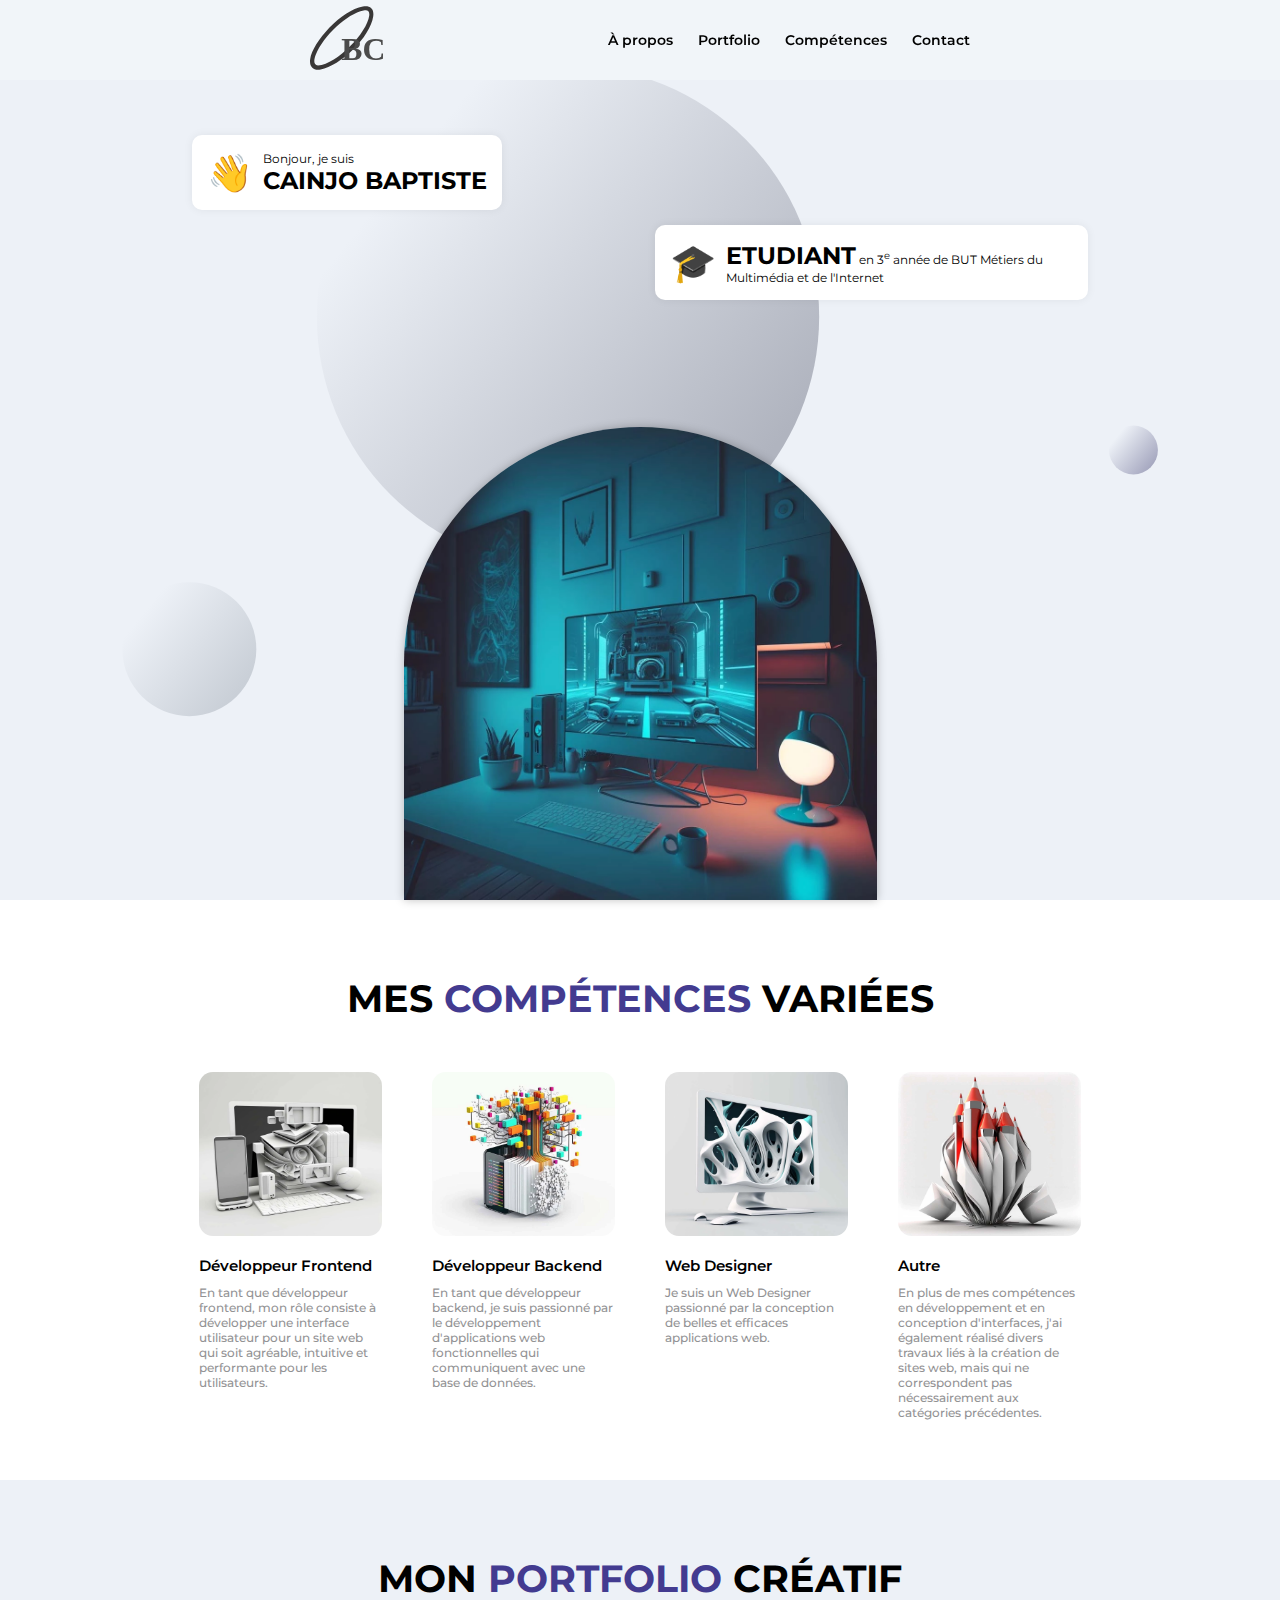
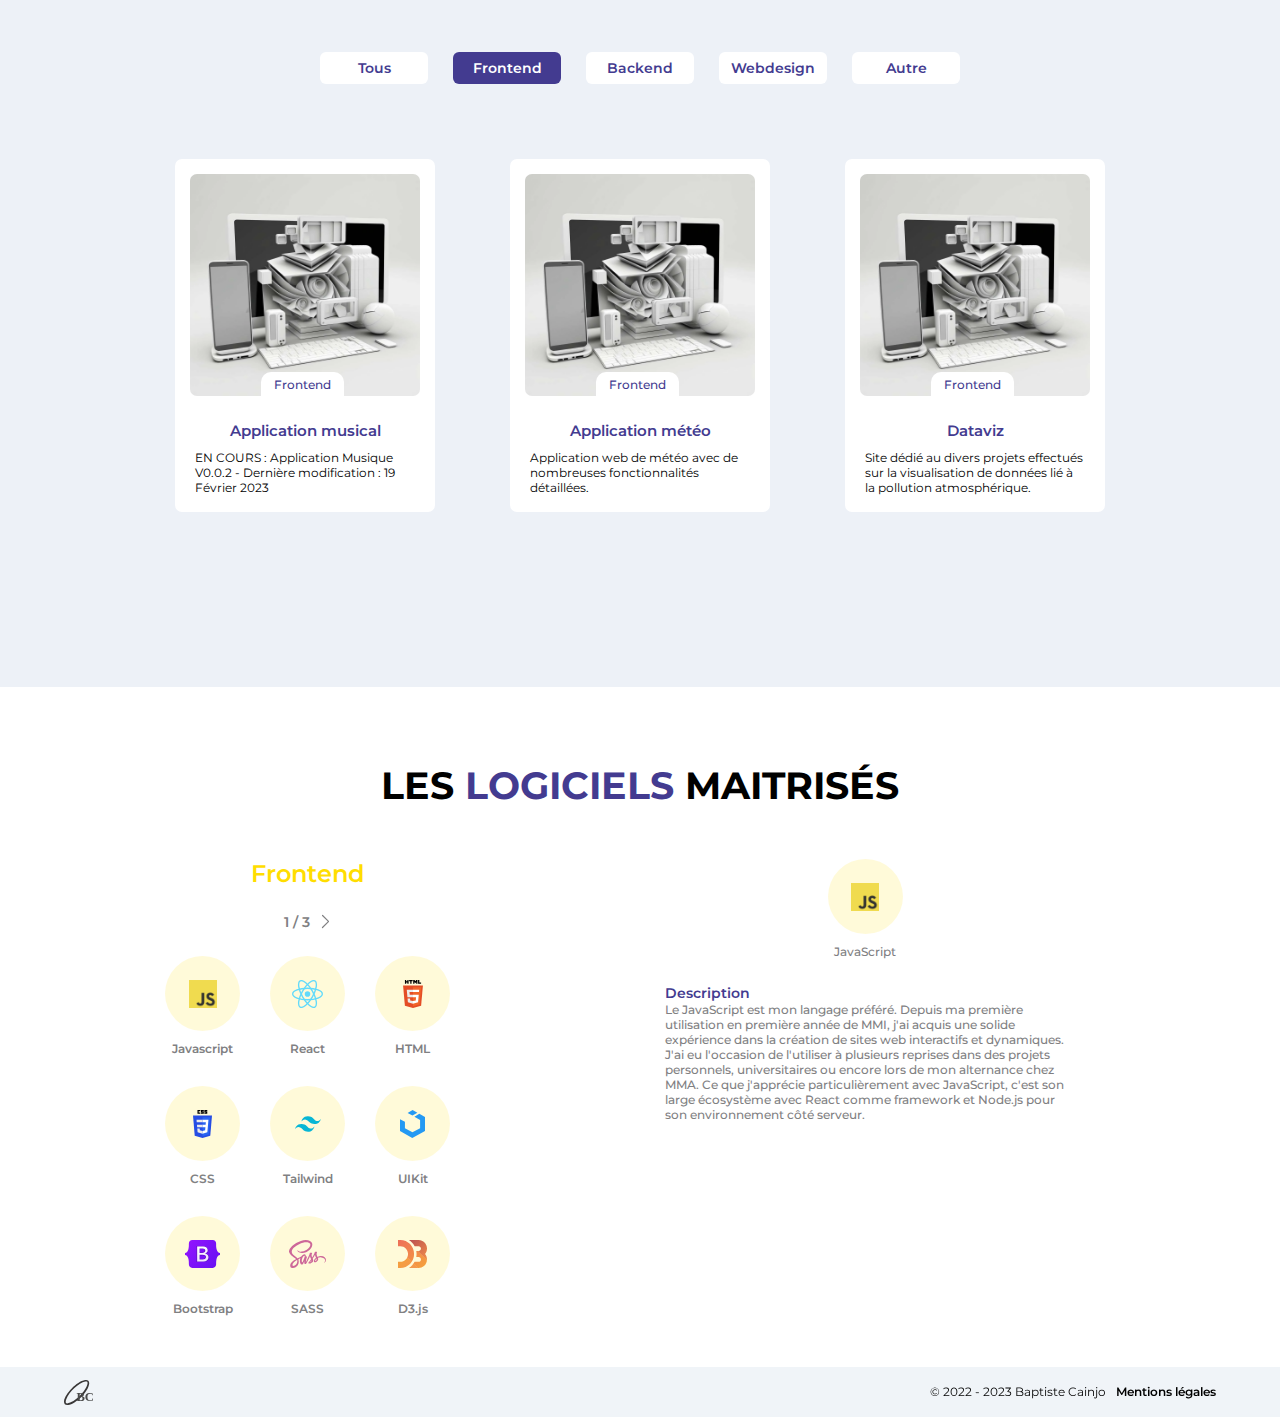
==== index.html @ 9e77d266 "init project" ====
<!DOCTYPE html>
<html lang="fr">
  <head>
    <meta charset="utf-8" />
    <meta
      name="description"
      content="Site web personnel de Baptiste CAINJO, étudiant en 2e année de BUT MMI. Ce portfolio contient mes projets, mon parcours ou encore un formulaire de contact."
    />
    <meta
      name="viewport"
      content="width=device-width, initial-scale=1.0, shrink-to-fit=no"
    />
    <title>Baptiste Cainjo • Développeur web</title>
    <link rel="stylesheet" href="css/style.css" type="text/css" />
    <script src="script/main.js"></script>
    <link
      rel="shortcut icon"
      href="./images/logo-noir.svg"
      type="image/x-icon"
    />
    <link
      href="https://fonts.googleapis.com/css2?family=Montserrat:wght@100;200;300;400;500;600;700;800;900&display=swap"
      rel="stylesheet"
    />
  </head>

  <body>
    <header>
      <nav>
        <a href="#">
          <img class="logo" src="./images/logo-noir.svg" alt="Logo personnel" />
        </a>
        <img class="menu" src="./images/menu.svg" alt="Icône menu" />
        <div class="block">
          <div class="text-menu text">
            <p><a href="#part2">À propos</a></p>
            <p><a href="#part3">Portfolio</a></p>
            <p><a href="#part4">Compétences</a></p>
            <p><a href="#part5">Contact</a></p>
          </div>
        </div>
        <div class="text-menu">
          <p><a href="#part2">À propos</a></p>
          <p><a href="#part3">Portfolio</a></p>
          <p><a href="#part4">Compétences</a></p>
          <p><a href="#part5">Contact</a></p>
        </div>
      </nav>
    </header>

    <main>
      <section id="part1">
        <div class="case">
          <p class="emoji">👋</p>
          <div class="texte">
            <p>Bonjour, je suis</p>
            <h1>Cainjo Baptiste</h1>
          </div>
        </div>
        <div class="case pro">
          <p class="emoji">🎓</p>
          <p>
            <span class="grand">Etudiant</span> en 3<sup>e</sup> année de BUT
            Métiers du Multimédia et de l'Internet
          </p>
        </div>
        <div class="case pro">
          <p class="emoji">💼</p>
          <p>
            <span class="grand">Concepteur Web</span> en alternance chez MMA
            depuis septembre 2022
          </p>
        </div>
        <img src="images/background.webp" alt="Image d'illustration" />
      </section>

      <section id="part2">
        <h2>Mes <span>compétences</span> variées</h2>

        <div class="services">
          <div class="container">
            <img src="images/frontend.webp" alt="" />
            <div class="contenu">
              <h3>Développeur Frontend</h3>
              <p>
                En tant que développeur frontend, mon rôle consiste à développer
                une interface utilisateur pour un site web qui soit agréable,
                intuitive et performante pour les utilisateurs.
              </p>
            </div>
          </div>
          <div class="container">
            <img src="images/backend.webp" alt="" />
            <div class="contenu">
              <h3>Développeur Backend</h3>
              <p>
                En tant que développeur backend, je suis passionné par le
                développement d'applications web fonctionnelles qui communiquent
                avec une base de données.
              </p>
            </div>
          </div>

          <div class="container">
            <img src="images/webdesign.webp" alt="" />
            <div class="contenu">
              <h3>Web Designer</h3>
              <p>
                Je suis un Web Designer passionné par la conception de belles et
                efficaces applications web.
              </p>
            </div>
          </div>
          <div class="container">
            <img src="images/autre.webp" alt="" />
            <div class="contenu">
              <h3>Autre</h3>
              <p>
                En plus de mes compétences en développement et en conception
                d'interfaces, j'ai également réalisé divers travaux liés à la
                création de sites web, mais qui ne correspondent pas
                nécessairement aux catégories précédentes.
              </p>

              <p></p>
            </div>
          </div>
        </div>
      </section>

      <section id="part3">
        <h2>Mon <span>portfolio</span> créatif</h2>

        <div class="projets">
          <div class="lesbtn">
            <p class="categorie">Tous</p>
            <p class="categorie select">Frontend</p>
            <p class="categorie">Backend</p>
            <p class="categorie">Webdesign</p>
            <p class="categorie">Autre</p>
          </div>

          <div class="lesCartes">
            <div class="carte frontend webdesign">
              <div class="img-carte">
                <div class="liens">
                  <div class="imgTxt">
                    <img src="images/javascript.webp" alt="" />
                    <p>Javascript</p>
                  </div>
                  <div class="imgTxt">
                    <img src="images/html.svg" alt="" />
                    <p>HTML</p>
                  </div>
                  <div class="imgTxt">
                    <img src="images/css.svg" alt="" />
                    <p>CSS</p>
                  </div>
                  <div class="imgTxt">
                    <img src="images/figma.svg" alt="" />
                    <p>Figma</p>
                  </div>
                  <a
                    target="_blank"
                    href="https://sharemusic.baptistecainjo.fr"
                  >
                    <img src="images/eye_blanc.svg" alt="icon voir le projet" />
                  </a>
                </div>
                <img class="pochette" src="images/frontend.webp" alt="" />
                <div class="titre-carte">
                  <p>Frontend</p>
                </div>
              </div>
              <div class="txt-carte">
                <h3>Application musical</h3>
                <p>
                  EN COURS : Application Musique V0.0.2 - Dernière modification
                  : 19 Février 2023
                </p>
                <!-- <p>Une web application permettant de chercher précisément des albums/artistes.</p> -->
              </div>
            </div>

            <div class="carte backend webdesign">
              <div class="img-carte">
                <div class="liens">
                  <div class="imgTxt">
                    <img src="images/nodejs.svg" alt="" />
                    <p>Node.js</p>
                  </div>
                  <div class="imgTxt">
                    <img src="images/mysql.svg" alt="" />
                    <p>MySql</p>
                  </div>
                  <div class="imgTxt">
                    <img src="images/javascript.webp" alt="" />
                    <p>Javascript</p>
                  </div>
                  <div class="imgTxt">
                    <img src="images/html.svg" alt="" />
                    <p>HTML</p>
                  </div>
                  <div class="imgTxt">
                    <img src="images/css.svg" alt="" />
                    <p>CSS</p>
                  </div>
                </div>
                <img class="pochette" src="images/backend.webp" alt="" />
                <div class="titre-carte">
                  <p>Backend</p>
                </div>
              </div>
              <div class="txt-carte">
                <h3>Application de notes</h3>
                <p>Une web application complète sur la prise de notes.</p>
              </div>
            </div>
            <div class="carte frontend webdesign">
              <div class="img-carte">
                <div class="liens">
                  <div class="imgTxt">
                    <img src="images/javascript.webp" alt="" />
                    <p>JavaScript</p>
                  </div>
                  <div class="imgTxt">
                    <img src="images/html.svg" alt="" />
                    <p>HTML</p>
                  </div>
                  <div class="imgTxt">
                    <img src="images/css.svg" alt="" />
                    <p>CSS</p>
                  </div>

                  <a target="_blank" href="https://meteo.baptistecainjo.fr">
                    <img src="images/eye_blanc.svg" alt="icon voir le projet" />
                  </a>
                </div>
                <img class="pochette" src="images/frontend.webp" alt="" />
                <div class="titre-carte">
                  <p>Frontend</p>
                </div>
              </div>
              <div class="txt-carte">
                <h3>Application météo</h3>
                <p>
                  Application web de météo avec de nombreuses fonctionnalités
                  détaillées.
                </p>
              </div>
            </div>

            <div class="carte backend">
              <div class="img-carte">
                <div class="liens">
                  <div class="imgTxt">
                    <img src="images/php.svg" alt="" />
                    <p>PHP</p>
                  </div>
                  <div class="imgTxt">
                    <img src="images/mysql.svg" alt="" />
                    <p>MySql</p>
                  </div>
                  <div class="imgTxt">
                    <img src="images/javascript.webp" alt="" />
                    <p>Javascript</p>
                  </div>
                  <div class="imgTxt">
                    <img src="images/html.svg" alt="" />
                    <p>HTML</p>
                  </div>
                  <div class="imgTxt">
                    <img src="images/css.svg" alt="" />
                    <p>CSS</p>
                  </div>
                  <a target="_blank" href="https://forum.baptistecainjo.fr">
                    <img src="images/eye_blanc.svg" alt="icon voir le projet" />
                  </a>
                </div>
                <img class="pochette" src="images/backend.webp" alt="" />
                <div class="titre-carte">
                  <p>Backend</p>
                </div>
              </div>
              <div class="txt-carte">
                <h3>Forum</h3>
                <p>
                  Forum afin de rendre le sujet de la sobriété numérique ouvert
                  à tous.
                </p>
              </div>
            </div>
            <div class="carte frontend webdesign">
              <div class="img-carte">
                <div class="liens">
                  <div class="imgTxt">
                    <img src="images/javascript.webp" alt="" />
                    <p>Javascript</p>
                  </div>
                  <div class="imgTxt">
                    <img src="images/html.svg" alt="" />
                    <p>HTML</p>
                  </div>
                  <div class="imgTxt">
                    <img src="images/css.svg" alt="" />
                    <p>CSS</p>
                  </div>
                  <div class="imgTxt">
                    <img src="images/d3.svg" alt="" />
                    <p>D3.js</p>
                  </div>
                  <div class="imgTxt">
                    <img src="images/figma.svg" alt="" />
                    <p>Figma</p>
                  </div>
                  <a target="_blank" href="https://dataviz3d.baptistecainjo.fr">
                    <img src="images/eye_blanc.svg" alt="icon voir le projet" />
                  </a>
                  <a class="video" target="_blank" href="./images/dataviz.mp4">
                    <img src="images/play_blanc.svg" alt="icon play" />
                  </a>
                </div>
                <img class="pochette" src="images/frontend.webp" alt="" />
                <div class="titre-carte">
                  <p>Frontend</p>
                </div>
              </div>
              <div class="txt-carte">
                <h3>Dataviz</h3>
                <p>
                  Site dédié au divers projets effectués sur la visualisation de
                  données lié à la pollution atmosphérique.
                </p>
              </div>
            </div>
            <div class="carte backend">
              <div class="img-carte">
                <div class="liens">
                  <div class="imgTxt">
                    <img src="images/symfony.svg" alt="" />
                    <p>Symfony</p>
                  </div>
                  <div class="imgTxt">
                    <img src="images/sass.svg" alt="" />
                    <p>SASS</p>
                  </div>
                </div>
                <img class="pochette" src="images/backend.webp" alt="" />
                <div class="titre-carte">
                  <p>Backend</p>
                </div>
              </div>
              <div class="txt-carte">
                <h3>Site E-Commerce</h3>
                <p>
                  Adaptation d'un site de commerce en ligne dédié aux produit
                  d'un artiste musical.
                </p>
              </div>
            </div>
            <div class="carte autre">
              <div class="img-carte">
                <div class="liens">
                  <div class="imgTxt">
                    <img src="images/playcanvas.svg" alt="" />
                    <p>Playcanvas</p>
                  </div>
                  <a
                    target="_blank"
                    href="https://configurator.baptistecainjo.fr"
                  >
                    <img src="images/eye_blanc.svg" alt="icon voir le projet" />
                  </a>
                </div>
                <img class="pochette" src="images/autre.webp" alt="" />
                <div class="titre-carte">
                  <p>Autre</p>
                </div>
              </div>
              <div class="txt-carte">
                <h3>Produit 3D</h3>
                <p>
                  Visualition web d'un produit en 3D lié à un artiste musical.
                </p>
              </div>
            </div>
            <div class="carte backend">
              <div class="img-carte">
                <div class="liens">
                  <div class="imgTxt">
                    <img src="images/mongodb.svg" alt="" />
                    <p>MongoDB</p>
                  </div>
                  <div class="imgTxt">
                    <img src="images/express.svg" alt="" />
                    <p>Express</p>
                  </div>
                  <div class="imgTxt">
                    <img src="images/react.svg" alt="" />
                    <p>React</p>
                  </div>
                  <div class="imgTxt">
                    <img src="images/nodejs.svg" alt="" />
                    <p>NodeJs</p>
                  </div>
                  <div class="imgTxt">
                    <img src="images/sass.svg" alt="" />
                    <p>SASS</p>
                  </div>
                </div>
                <img class="pochette" src="images/backend.webp" alt="" />
                <div class="titre-carte">
                  <p>Backend</p>
                </div>
              </div>
              <div class="txt-carte">
                <h3>Holl - Projet de fin d'étude</h3>
                <p>
                  Création complète d'une application web (MERN) d'e-commerce
                  pour mettre en relation les artisants et les touristes.
                </p>
              </div>
            </div>
          </div>
        </div>
      </section>

      <section id="part4">
        <h2>Les <span>logiciels</span> maitrisés</h2>

        <div class="skill">
          <div class="catLogi">
            <h3>Frontend</h3>
            <div class="tri">
              <img
                class="arrow-left"
                src="images/arrow-left.svg"
                alt="fleche vers la gauche"
              />
              <p>1 / 3</p>
              <img
                class="arrow-right"
                src="images/arrow-right.svg"
                alt="fleche vers la droite"
              />
            </div>
            <div class="lesLogi">
              <div class="imgTxt front">
                <div class="image front">
                  <img src="images/javascript.webp" alt="" />
                </div>
                <p>Javascript</p>
              </div>
              <div class="imgTxt front">
                <div class="image front">
                  <img src="images/react.svg" alt="" />
                </div>
                <p>React</p>
              </div>
              <div class="imgTxt front">
                <div class="image front">
                  <img src="images/html.svg" alt="" />
                </div>
                <p>HTML</p>
              </div>
              <div class="imgTxt front">
                <div class="image front">
                  <img src="images/css.svg" alt="" />
                </div>
                <p>CSS</p>
              </div>
              <div class="imgTxt front">
                <div class="image front">
                  <img src="images/tailwind.svg" alt="" />
                </div>
                <p>Tailwind</p>
              </div>
              <div class="imgTxt front">
                <div class="image front">
                  <img src="images/uikit.svg" alt="" />
                </div>
                <p>UIKit</p>
              </div>
              <div class="imgTxt front">
                <div class="image front">
                  <img src="images/bootstrap.svg" alt="" />
                </div>
                <p>Bootstrap</p>
              </div>
              <div class="imgTxt front">
                <div class="image front">
                  <img src="images/sass.svg" alt="" />
                </div>
                <p>SASS</p>
              </div>
              <div class="imgTxt front">
                <div class="image front">
                  <img src="images/d3.svg" alt="" />
                </div>
                <p>D3.js</p>
              </div>

              <div class="imgTxt back">
                <div class="image back">
                  <img src="images/nodejs.svg" alt="" />
                </div>
                <p>Node.js</p>
              </div>
              <div class="imgTxt back">
                <div class="image back">
                  <img src="images/mongodb.svg" alt="" />
                </div>
                <p>MongoDB</p>
              </div>
              <div class="imgTxt back">
                <div class="image back">
                  <img src="images/express.svg" alt="" />
                </div>
                <p>Express</p>
              </div>
              <div class="imgTxt back">
                <div class="image back">
                  <img src="images/symfony.svg" alt="" />
                </div>
                <p>Symfony</p>
              </div>
              <div class="imgTxt back">
                <div class="image back">
                  <img src="images/php.svg" alt="" />
                </div>
                <p>PHP</p>
              </div>
              <div class="imgTxt back">
                <div class="image back">
                  <img src="images/mysql.svg" alt="" />
                </div>
                <p>MySQL</p>
              </div>

              <div class="imgTxt autre">
                <div class="image autre">
                  <img src="images/figma.svg" alt="" />
                </div>
                <p>Figma</p>
              </div>
              <div class="imgTxt back">
                <div class="image back">
                  <img src="images/docker.svg" alt="" />
                </div>
                <p>Docker</p>
              </div>
              <div class="imgTxt autre">
                <div class="image autre">
                  <img src="images/github.svg" alt="" />
                </div>
                <p>Github/GitLab</p>
              </div>
              <div class="imgTxt autre">
                <div class="image autre">
                  <img src="images/adobe.svg" alt="" />
                </div>
                <p>Suite Adobe</p>
              </div>
              <div class="imgTxt autre">
                <div class="image autre">
                  <img src="images/affinity.svg" alt="" />
                </div>
                <p>Suite Affinity</p>
              </div>
              <div class="imgTxt autre">
                <div class="image autre">
                  <img src="images/playcanvas.svg" alt="" />
                </div>
                <p>PlayCanvas</p>
              </div>
            </div>
          </div>
          <div class="descProj">
            <div class="imgTxtPlus front">
              <div class="image front">
                <img src="images/javascript.webp" alt="" />
              </div>
              <p>JavaScript</p>
            </div>
            <div class="description">
              <h3>Description</h3>
              <p>
                Le JavaScript est mon langage préféré. Depuis ma première
                utilisation en première année de MMI, j'ai acquis une solide
                expérience dans la création de sites web interactifs et
                dynamiques. J'ai eu l'occasion de l'utiliser à plusieurs
                reprises dans des projets personnels, universitaires ou encore
                lors de mon alternance chez MMA. Ce que j'apprécie
                particulièrement avec JavaScript, c'est son large écosystème
                avec React comme framework et Node.js pour son environnement
                côté serveur.
              </p>
            </div>
            <!-- <div class="projet">
                        <h3>Projet phare</h3>
                    </div> -->
          </div>
        </div>
      </section>

      <!-- <section id="part5">
        <h2>Et mon <span>contact</span> !</h2>

        <div class="form">
          <div class="mail">
            <div class="copier">
              <img src="./images/mail_blanc.svg" alt="icon mail" />
              <p>
                <a href="mailto:contact@baptistecainjo.fr"
                  >contact@baptistecainjo.fr</a
                >
              </p>
              <div class="popup">
                <p>Envoyer un mail</p>
              </div>
            </div>
          </div>

          <form action="./mail.php" method="get" class="formulaire">
            <div class="champs">
              <input
                class="text"
                type="text"
                name="nom"
                placeholder="Votre nom"
              />
              <input
                class="email"
                type="email"
                name="email"
                placeholder="Votre email"
              />

              <textarea
                class="message"
                name="message"
                cols="30"
                rows="9"
                placeholder="Votre message"
              ></textarea>
            </div>
            <button type="submit">Envoyer</button>
          </form>
        </div>

        <div class="navigation">
          <a href="#">
            <div class="point active"></div>
          </a>
          <a href="#part2">
            <div class="point point-spe"></div>
          </a>
          <a href="#part3">
            <div class="point point-spe"></div>
          </a>
          <a href="#part4">
            <div class="point point-spe"></div>
          </a>
          <a href="#part5">
            <div class="point point-spe"></div>
          </a>
        </div>

        <div class="btn">
          <a href="#" class="btn-up">
            <img src="./images/arrow-up.svg" alt="Logo fleche vers le haut" />
          </a>
        </div>

        <div class="reseau">
          <div>
            <a
              class="cercle"
              href="https://www.linkedin.com/in/baptiste-cainjo/"
              target="_blank"
            >
              <img src="./images/linkedin-in.svg" alt="Logo Linkedin"
            /></a>
          </div>
          <div>
            <a
              class="cercle"
              href="https://github.com/baptistecainjo"
              target="_blank"
            >
              <img src="./images/github.svg" alt="Logo Github"
            /></a>
          </div>
          <div>
            <a class="cercle" href="#part5">
              <img src="./images/mail.svg" alt="Logo Mail"
            /></a>
          </div>
        </div>
      </section> -->
    </main>
    <footer>
      <div class="container">
        <img src="images/logo-noir.svg" alt="Logo personnel" />
        <div class="text">
          <p>© 2022 - 2023 Baptiste Cainjo</p>
          <p class="mention"><a href="./legal.html">Mentions légales</a></p>
        </div>
      </div>
    </footer>
  </body>
</html>
---- css/style.css ----
/** Initialisation **/

:root {
    --white: #ffffff;
    --black: #000000;
    --black40: #00000040;
    --blue: #433B90;
    --blue2: #343CAC;
}

* {
    font-family: 'Montserrat';
    box-sizing: border-box;
    margin: 0;
    padding: 0;
    scroll-behavior: smooth;
}

body::-webkit-scrollbar {
    width: 15px;
}

body::-webkit-scrollbar-track {
    background-color: #00000000;
}

body::-webkit-scrollbar-thumb {
    background-color: rgba(70, 70, 70, .6);
    border-radius: 20px;
    background-clip: padding-box;
    border: 4px solid transparent;
}

body::-webkit-scrollbar-thumb:hover {
    background-color: #464646;
}

body::-webkit-scrollbar-button:decrement {
    height: 80px;
}

p {
    color: var(--black);
    font-size: 16px;
    font-weight: 500;
}

a {
    color: var(--black);
    text-decoration: none;
    font-weight: 600;
}

nav {
    width: 100%;
    height: 80px;
    position: fixed;
    display: flex;
    align-items: center;
    justify-content: space-around;
    background-color: #f1f5f940;
    z-index: 1000;
    transition: .25s;
    backdrop-filter: blur(2px);
}

nav:hover {
    background: #f1f5f9;
    transition: .25s;
}

nav .logo {
    width: 78px;
}

nav .menu {
    width: 18px;
    z-index: 1;
    cursor: pointer;
}

nav .block {
    position: absolute;
    width: 0;
    top: 0;
    right: 0;
    height: 100vh;
    background: #ffffffe6;
    transition: .5s;
}

nav .block .text {
    margin: 80px 0 0 50px;
    display: flex;
    flex-direction: column;
    gap: 25px;
    align-items: flex-start;
}

nav .text .resp-plus a {
    cursor: pointer;
}

nav .text-menu .container {
    background-color: var(--white);
    border-radius: 10px;
    box-shadow: 0px 4px 6px -3px black40;
    padding: 6px;
    display: flex;
    flex-direction: column;
    gap: 20px;
    align-items: center;
    transition: opacity .25s ease-out;
    opacity: 0;
    position: absolute;
    margin-top: 30px;
}

nav .text-menu .lesrows {
    display: grid;
    gap: 5px;
    grid-template-columns: 1fr 1fr 1fr;
    grid-template-rows: 1fr 1fr;
}

nav .text-menu .couleur {
    height: 24px;
    width: 24px;
    border-radius: 50%;
    cursor: pointer;
}

nav .text .couleur {
    height: 32px;
    width: 32px;
}

nav .text-menu .rouge {
    background: #FFAEAE;
    border: solid #FF0000;
    box-shadow: inset 0px 0px 7px 1px #ff000040;
}

nav .text-menu .orange {
    background: #FFEDAE;
    border: 0px solid #FFC700;
    box-shadow: inset 0px 0px 7px 1px #ffc60040;
}

nav .text-menu .vert {
    background: #C8FFAE;
    border: 0px solid #52FF00;
    box-shadow: inset 0px 0px 7px 1px #c8ffae40;
}

nav .text-menu .bleuc {
    background: #AEFAFF;
    border: 0px solid #00F0FF;
    box-shadow: inset 0px 0px 7px 1px #aefaff40;
}

nav .text-menu .bleuf {
    background: #433B90;
    border: 0px solid #001AFF;
    box-shadow: inset 0px 0px 7px 1px #433B9040;
}

nav .text-menu .violet {
    background: #F4AEFF;
    border: 0px solid #DB00FF;
    box-shadow: inset 0px 0px 7px 1px #db00ff40;
}

nav .text-menu .actif {
    box-shadow: 0px 0px 1px 1px black40, inset 0px 0px 7px 1px #c8ffae40;
    border-width: 3px;
}


nav .text-menu .switch {
    height: 0;
    width: 0;
    visibility: hidden;
}

nav .text-menu .toggle,
nav .text .toggle2 {
    display: flex;
}

nav .text-menu label {
    cursor: pointer;
    width: 60px;
    height: 30px;
    display: block;
    background: var(--black);
    border-radius: 50px;
    position: relative;
}

nav .text label {
    width: 80px;
    height: 40px;
}

nav .text-menu label:after {
    content: '';
    position: absolute;
    top: 3.75px;
    left: 4px;
    width: 22.5px;
    height: 22.5px;
    background: var(--white);
    box-shadow: inset 0px 0px 7px 0.5px var(--black40);
    border-radius: 50px;
    transition: 0.3s;
}

nav .text label:after {
    top: 4.75px;
    left: 5px;
    width: 30px;
    height: 30px;
}

nav .text-menu input:checked+label {
    background: var(--white);
}

nav .text-menu input:checked+label::after {
    background: var(--black);
    box-shadow: inset 0px 0px 5px 0.25px var(--white);
}

nav .text-menu input:checked+label:after {
    left: calc(100% - 3.75px);
    transform: translateX(-100%);
}

nav .text input:checked+label:after {
    left: calc(100% - 4.75px);
}

nav .text-menu label:active:after {
    width: 30px;
}

nav .text label:active:after {
    width: 40px;
}

nav .text-menu .en-ligne {
    display: flex;
    align-items: center;
    justify-content: center;
    width: 42px;
    height: 42px;
    border-radius: 50px;
    background: var(--white);
    box-shadow: inset 0px 0px 7px 0.5px var(black40--);
    cursor: default;
}

nav .text .en-ligne {
    width: 56px;
    height: 56px;
}

nav .text-menu .en-ligne p {
    text-align: center;
    font-size: 20px;
    font-weight: 600;
    color: var(--black);
}

nav .text .en-ligne p {
    font-size: 28px;

}

nav .text-menu {
    display: none;
}



nav .text-menu a:after {
    content: '';
    width: 100%;
    height: 1.5px;
    display: block;
    background: var(--black);
    border-radius: 4px;
    transform-origin: right;
    transform: scaleX(0);
    transition: transform .3s ease-in-out;
}

nav .text-menu a:hover:after {
    width: 100%;
    transform-origin: left;
    transform: scaleX(1);
}

h2 {
    font-size: 38px;
    font-weight: 700;
    text-transform: uppercase;
    text-align: center;
    margin-bottom: 50px;
}

h2 span {
    color: var(--blue);
}

h3 {
    font-size: 15px;
    font-weight: 600;
    text-align: center;
}

footer {
    background-color: #f1f5f9;
    width: 100%;
}

footer .container {
    height: 50px;
    display: flex;
    justify-content: space-between;
    align-items: center;
    transition: .25s;
    backdrop-filter: blur(2px);
    background: rgb(241, 245, 249, .25);
    z-index: 2;
    position: relative;
}

footer .container:hover {
    background: rgb(241, 245, 249, 1);
    transition: .25s;
}

footer .text {
    display: flex;
    flex-direction: column;
    align-items: flex-end;
    gap: 10px;
    margin-right: 5%;
}

footer img {
    height: 31px;
    width: 31px;
    margin-left: 5%;
}

footer p {
    font-weight: 400;
    flex: none;
    font-size: 12px;
}

footer .mention {
    font-weight: 600;
}

footer a:after {
    content: '';
    width: 100%;
    height: 1.5px;
    display: block;
    background: var(--black);
    border-radius: 4px;
    transform-origin: right;
    transform: scaleX(0);
    transition: transform .3s ease-in-out;
}

footer a:hover:after {
    width: 100%;
    transform-origin: left;
    transform: scaleX(1);
}

#part1 {
    min-height: 120vh;
    background-image: url(../images/background.svg);
    background-repeat: no-repeat;
    background-size: cover;
    padding: 90px 0 0 0;
    display: flex;
    flex-direction: column;
    justify-content: flex-end;
}

#part1 .case:first-child{
    top: 15%;
    left: 0%;
}

#part1 .case.pro{
    top: 33%;
    right: 0%;
}

#part3,
#part5 {
    background-color: #EDF1F7;
    padding: 90px 0 25px 0;
}

#part1 .case {
    display: flex;
    flex-direction: row;
    align-items: center;
    background: var(--white);
    box-shadow: 0px 0px 10px #00000010;
    border-radius: 10px;
    padding: 15px;
    gap: 10px;
    width: fit-content;
    z-index: 1;
    max-width: 433px;
    position: absolute;
}

#part1 .droite {
    display: flex;
    justify-content: flex-end;
}

#part1 .emoji {
    font-size: 37px;
}

#part1 .case .texte {
    display: flex;
    flex-direction: column;
}

#part1 p {
    font-weight: 400;
    font-size: 12px;
}

h1,
.grand {
    font-size: 24px;
    font-weight: 700;
    text-transform: uppercase;
    width: max-content;
}

#part1 img{
    width: 473px;
    height: 473px;
    border-radius: 1000px 1000px 0 0; 
    box-shadow: 0px 0px 10px #00000040;
    margin: 0 auto;
}




/** Partie 2 **/

#part2, #part4{
    background-color: var(--white);
    padding: 75px 0 50px 0;
}

.services {
    display: grid;
    grid-template-columns: 1fr;
    width: fit-content;
    margin: auto;
    gap: 50px;
    justify-content: center;
    justify-items: center;
    align-items: start;
}

.services .container {
    display: flex;
    flex-direction: column;
    gap: 20px;
    transition: .5s;
}

.services .container:hover {
    transform: scale(1.1);
    transition: .5s;
}

.services .container img {
    width: 183px;
    height: 164px;
    border-radius: 14px;
}


.services .contenu {
    display: flex;
    flex-direction: column;
    gap: 10px;
}

.services h3 {
    text-align: left;
}

.services p {
    width: 183px;
    color: #929294;
    font-size: 12px;
    font-weight: 500;
}

/** Partie 3 **/

#part3,
#part5 {
    padding: 75px 0 50px 0;
}

.projets {
    display: flex;
    flex-direction: column;
    align-items: center;
    gap: 75px;
    min-height: 65vh;
}

.projets .lesbtn {
    display: grid;
    grid-template-columns: 1fr 1fr;
    gap: 25px;
    justify-items: stretch;
    align-items: center;
    text-align: center;
}

.projets .lesbtn p {
    color: var(--blue);
    font-weight: 600;
    font-size: 14px;
    background: var(--white);
    cursor: pointer;
}

.projets .lesbtn .select {
    cursor: default;
    border-radius: 6px;
    background: var(--blue);
    padding: 7px 12px;
    color: var(--white);
}

.projets .categorie {
    border-radius: 6px;
    padding: 7px 12px;
}

.projets .lesCartes {
    display: grid;
    gap: 75px;
}


.projets img {
    height: 0px;
}
.projets .hover img {
    height: 28px;
}

.projets .imgTxt{
    display: flex;
    flex-direction: column;
    align-items: center;
    justify-content: center;
    gap: 10px;
}

.projets .imgTxt p {
    color: #ffffff;
    font-size: 0;
    font-weight: 600;
}

.projets .hover .imgTxt p {
    font-size: 12px;
}


.projets .carte {
    width: 260px;
    height: 353px;
    background: var(--white);
    border-radius: 7px;
    display: flex;
    flex-direction: column;
    gap: 25px;
    transition: .5s;
}

.projets .carte:hover{
    box-shadow: 0px 0px 10px 1px var(--black40);
    transition: .5s;
}

.projets .carte.backend,
.projets .carte.autre{
    display: none;
}

.projets .carte:hover .pochette {
    filter: brightness(50%);
    box-shadow: 0px 0px 10px 1px var(--black40);
    transition: .5s;
}

.projets .carte .webdesignIcon img.webdesignIconImg:hover  {
    filter: brightness(50%);
}

.projets .carte:hover .liens a img,
.projets .carte:hover .liensWd a img {
    filter: brightness(100%);
    transition: .5s ease;
    height: 50%;
    width: 50%;
}

.projets .carte .liens a:hover,
.projets .carte .liensWd a:hover{
    transform: scale(1.1);
}

.projets .img-carte {
    position: relative;
}

.projets .img-carte .pochette {
    margin: 15px 15px 0 15px;
    width: 230px;
    height: 222px;
    background-color: var(--black40);
    border-radius: 7px;
    display: flex;
    align-items: flex-end;
    justify-content: center;
    transition: .5s;
}

.projets .carte .liens,
.projets .carte .liensWd{
    position: absolute;
    display: flex;
    width: 86%;
    margin: 0 7%;
    z-index: 1;
    flex-direction: row;
    align-items: center;
    height: 100%;
    display: grid;
    grid-template-columns: repeat(4, 1fr);
    grid-column-gap: 0px;
    grid-row-gap: 30px;
    justify-items: center;
    align-content: center;
    justify-content: center;
}

.projets .carte .liensWd{
    display: none;
}

.projets .carte .liensWd.hover{
    z-index: 3;
}

.projets .carte .liensWd.hover img{
    margin: 0;
}


.projets .carte a {
    height: 0px;
    width: 0px;
    transition: .25s;
    background-color: var(--black40);
    border-radius: 50px;
    display: flex;
    align-items: center;
    justify-content: center;
    grid-area: 2 / 1 / 3 / 6
}

.projets .carte .hover a {
    height: 50px;
    width: 50px;
    background-color: var(--black40);
    border-radius: 50px;
    display: flex;
    align-items: center;
    justify-content: center;

}

.projets .carte a img {
    opacity: 0;
    transition: .25s;
    height: 75%;
}

.projets .carte .liensWd .eyeWb{
    border: 0;
    filter: none;
}


.projets .carte .hover a img {
    opacity: 100%;
    transition: .5s;
    height: 75%;
}

.projets .titre-carte {
    width: 83px;
    height: 24px;
    background: var(--white);
    border-radius: 10px 10px 0px 0px;
    display: flex;
    align-items: center;
    justify-content: center;
    margin: -24px 86px 0px 86px;
    z-index: 2;
    position: relative;
    cursor: default;
}

.projets .titre-carte p {
    color: var(--blue);
    font-size: 12px;
    font-weight: 500;
}

.projets .txt-carte {
    display: flex;
    flex-direction: column;
    align-items: center;
    gap: 10px;
}

.projets .txt-carte h3 {
    color: var(--blue);
}

.projets .txt-carte p {
    margin: 0 20px;
    font-weight: 400;
    font-size: 12px;
    padding: 0;
}

.projets .webdesignIcon{
    position: absolute;
    width: 260px;
    /* height: 237px; */
    display: flex;
    justify-content: flex-end;
    z-index: 1;
}

.projets .webdesignIcon img:hover{
    transition: 0.25s ease-in-out;
    height: 55px;
    width: 55px;
    cursor: pointer;
}

.projets .webdesignIcon img{
    border-radius: 50px 0px 50px 50px;
    height: 50px;
    width: 50px;
    border: 2px solid var(--blue);
    margin: 15px 15px 0 0;
    transition: 0.25s ease-in-out;
    z-index: 3;
    cursor: pointer;
}

.projets .webdesignIcon .webdesignIconImg{
    border-radius: 7px;
    width: 230px;
    height: 222px;
    border: inherit;
    margin: 15px 15px 0 0;
    transition: 0.25s ease-in-out;
}
.projets .webdesignIcon .webdesignIconImg:hover{
    transition: 0.25s ease-in-out;
    width: 230px;
    height: 222px;
    cursor: pointer;
    filter: brightness(50%);

}


/** Partie 4 **/

.skill {
    min-height: 458.2px;
    display: grid;
    gap: 50px;
}

.skill .catLogi {
    display: flex;
    flex-direction: column;
    align-items: center;
    gap: 25px;
}

.skill .catLogi h3 {
    color: #FFDF00;
    font-size: 24px;
    font-weight: 600;
}

.skill .catLogi .tri {
    display: flex;
    gap: 10px;
    align-items: center;
}

.skill .catLogi .tri img {
    height: 18px;
    cursor: pointer;
}

.skill .catLogi .lesLogi {
    display: grid;
    grid-template-columns: 1fr 1fr 1fr;
    gap: 30px;
}

.skill .image {
    border-radius: 50%;
    height: 75px;
    width: 75px;
    display: flex;
    justify-content: center;
    align-items: center;
    cursor: pointer;
    transition: .25s ease-in-out;
}

.image.front{
    background-color: #ffdd0026;
}

.skill .imgTxt.front{
    display: flex;
}

.image.back{
    background-color: #0000ff26;
}

.skill .imgTxt.back{
    display: none;
}

.image.webdesign{
    background-color: #80008026;
}

.skill .imgTxt.webdesign{
    display: none;
}

.image.autre{
    background-color: #ffa50026;
}

.skill .imgTxt.autre{
    display: none;
}



.skill .catLogi .lesLogi .image:hover {
    height: 70px;
    width: 70px;
    transition: .25s ease-in-out;
}

.skill img {
    height: 28px;
}

.skill .imgTxt,
.skill .imgTxtPlus{
    display: flex;
    flex-direction: column;
    align-items: center;
    justify-content: center;
    gap: 10px;
}

.skill .imgTxt p {
    color: #808082;
    font-size: 12px;
    font-weight: 600;
}

.skill .catLogi .tri .arrow-left {
    display: none;
}


.skill .catLogi .tri p {
    font-size: 14px;
    font-weight: 600;
    color: #808082;
}

.skill .descProj {
    display: grid;
    gap: 25px;
    height: fit-content;
    margin: 0 auto;
    max-width: 285px;
}

.skill .descProj h3 {
    font-size: 14px;
    font-weight: 600;
    color: var(--blue);
    text-align: left;
}

.skill .descProj p {
    color: #808082;
    font-size: 12px;
}


/** Partie 5 **/

#part5 {
    padding-bottom: 5px;
}

.form {
    display: flex;
    flex-direction: column;
    align-items: center;
    gap: 40px;
}

.form .formulaire {
    display: flex;
    flex-direction: column;
    align-items: center;
    gap: 50px;
}


.form .mail {
    display: flex;
    align-items: center;
    padding: 16px 27px;
    background: #433b9080;
    border-radius: 9px;
    width: 278px;
    transition: .25s;
}

.form .mail:hover {
    background: #433b90d9;
    transition: .25s;
}

.form .mail .copier {
    display: flex;
    align-items: center;
    gap: 10px;
    cursor: pointer;
}

.form .mail img {
    width: 37px;
    height: 37px;
    stroke: var(--white);
}


.form .mail a,
.form .mail p {
    color: var(--white);
    font-weight: 400;
    font-size: 12px;
}


.form .mail .popup {
    opacity: 0;
    transition: .5s ease-in-out;
    position: absolute;
    background-color: #9a97c3;
    padding: 10px;
    border-radius: 50px;
    left: calc(50% - 60px);
}

.form .mail .copier:hover .popup {
    opacity: 1;
    transition: .25s ease-in-out;
    transform: translateY(-30px);
}


.champs {
    display: flex;
    flex-direction: column;
    gap: 25px;
}

.champs .text,
.champs .email,
.champs .message {
    background: var(--white);
    border-radius: 7px;
    padding: 16px 14px;
    border: none;
}

.champs .text::placeholder,
.champs .email::placeholder,
.champs .message::placeholder {
    color: var(--black);
}

button[type="submit"] {
    background: var(--blue);
    border-radius: 11px;
    width: 146px;
    height: 50px;
    padding: 15px;
    border: none;
    color: var(--white);
    cursor: pointer;
}

.btn-up {
    width: 40px;
    height: 40px;
    background: #433B9080;
    transition: .25s;
    border-radius: 5px;
    display: flex;
    align-items: center;
    justify-content: center;
    position: fixed;
    bottom: 3%;
    right: 2%;
    z-index: 1;
    cursor: pointer;
}

.btn-up:hover {
    background: var(--blue);
    transition: .25s;
    z-index: 3;
}

.reseau {
    display: flex;
    flex-direction: column;
    gap: 10px;
    position: fixed;
    bottom: 1%;
    left: 1%;
    z-index: 1;
}

.reseau:hover {
    z-index: 3;
}

.reseau .cercle {
    display: flex;
    align-items: center;
    justify-content: center;
    width: 50px;
    height: 50px;
    border-radius: 50%;
    background-color: var(--white);
    box-shadow:  inset 0px 0px 10px 4px #edf1f7;
}

.reseau .cercle img {
    height: 25px;
    width: 25px;
    transition: .25s;
}

.reseau .cercle:hover img {
    width: 28px;
    height: 28px;
    transition: .25s .15s;
}

.part_legal nav {
    justify-content: center;
}

nav a:after {
    display: none;
}

.part_legal nav img {
    margin-left: 0;
}

.part_legal .container {
    display: flex;
    flex-direction: column;
    height: 100vh;
    justify-content: center;
    margin: auto;
    width: fit-content;
}

.part_legal .container h1 {
    text-transform: initial;
}

.part_legal .container h2 {
    text-align: left;
    font-size: 20px;
    font-weight: 600;
    margin: 10px 0 2px;
    text-transform: inherit;
}

@media screen and (min-width: 640px) {

    #part1 {
        min-height: 100vh;
    }

    #part1 .case:first-child{
        top: 12%;
        left: 5%;
    }
    
    #part1 .case.pro{
        top: 25%;
        right: 5%;
    }

    footer .text {
        flex-direction: row;
        align-items: flex-start;
    }



    /** Partie 2 **/

    .services {
        grid-template-columns: 1fr 1fr;
        gap: 50px 100px;
    }


    /** Partie 3 **/


    .projets .lesbtn {
        grid-template-columns: 1fr 1fr 1fr 1fr 1fr;
    }

    .projets .lesCartes {
        grid-template-columns: 1fr 1fr;
        gap: 50px 75px;
    }

    /** Partie 4 **/

    .skill {
        grid-template-columns: 1fr 1fr;
    }

    .skill .descProj {
        margin: 0;
        max-width: 400px;
    }


    /** Partie 5 **/

    .champs {
        width: 420px;
    }

    @media screen and (min-width: 768px) {
        nav .logo {
            margin-left: 100px;
        }

        nav .menu {
            display: none;
        }

        nav .text-menu {
            margin-right: 100px;
            display: flex;
            gap: 25px;
        }

        nav .text-menu a {
            font-size: 14px;
            cursor: pointer;
        }

        nav .text-menu .plus {
            display: flex;
            justify-content: center;
        }

        nav .text-menu .plus .container.display-none {
            display: none;
        }

    }



    @media screen and (min-width: 1024px) {

        #part1 .case:first-child{
            top: 15%;
            left: 15%;
        }

        #part1 .case.pro{
            top: 25%;
            right: 15%;
        }

        nav .logo {
            margin-left: 200px;
        }

        nav .text-menu {
            margin-right: 200px;
        }




        #part1 .img-background img{
            width: 40%;
            height: 50%;
        }
        

        /** Partie 2 **/
        .services {
            grid-template-columns: 1fr 1fr 1fr 1fr;
            gap: 50px;
        }

        /** Partie 3 **/

        .projets .lesCartes {
            grid-template-columns: 1fr 1fr 1fr;
        }


        /** Partie 5 **/

        .champs {
            width: 767px;
        }
        .navigation {
            display: flex;
            flex-direction: column;
            gap: 25px;
            position: fixed;
            top: 37%;
            right: 3%;
        }

        .navigation .point {
            height: 15px;
            width: 15px;
            border-radius: 50%;
            background-color: #433B9000;
            border: 2px solid #B9B9B9;
            cursor: pointer;
            transition: .5s;
        }

        .navigation .point:hover {
            border: 2px solid var(--blue);
            transition: .5s;
        }

        .navigation .active {
            background: #433B9080;
            border: 0.5px solid var(--blue);
        }

        .navigation .active:hover {
            border: 0.5px solid var(--blue);
        }
    }

}
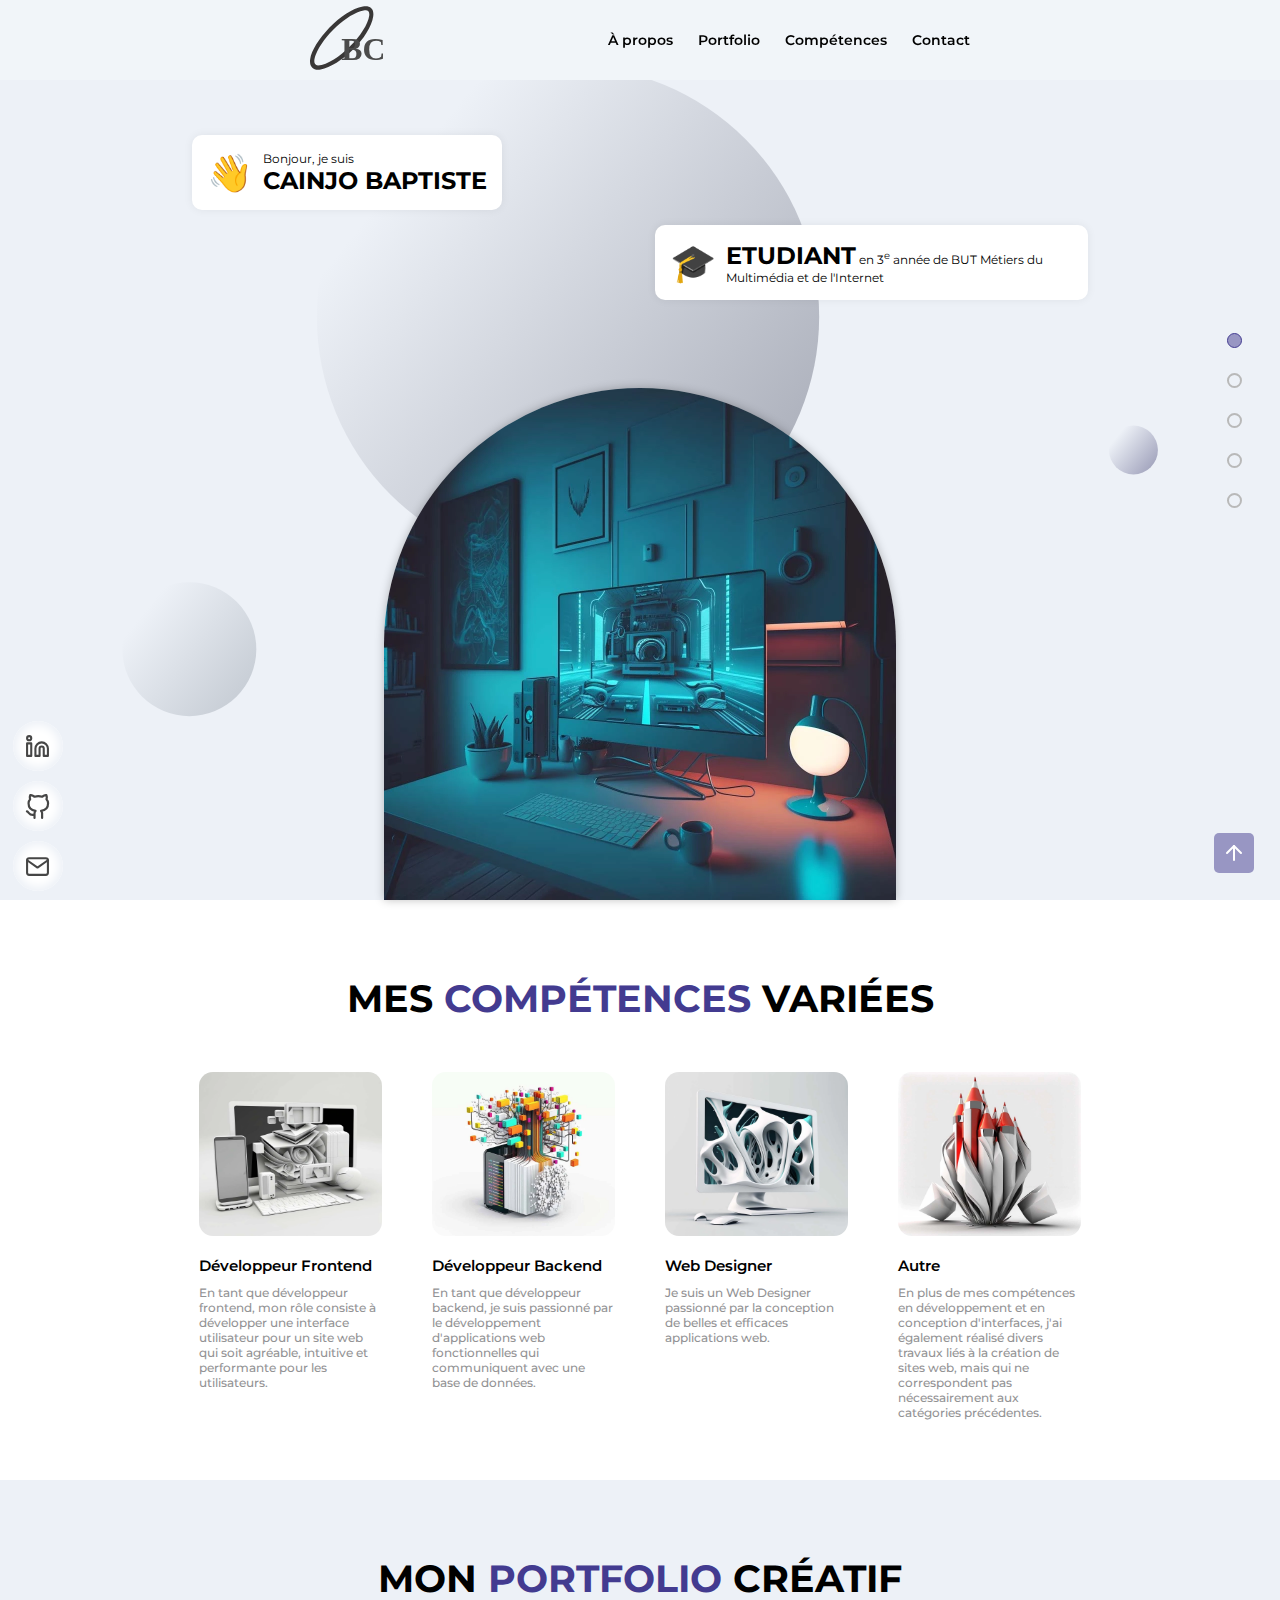
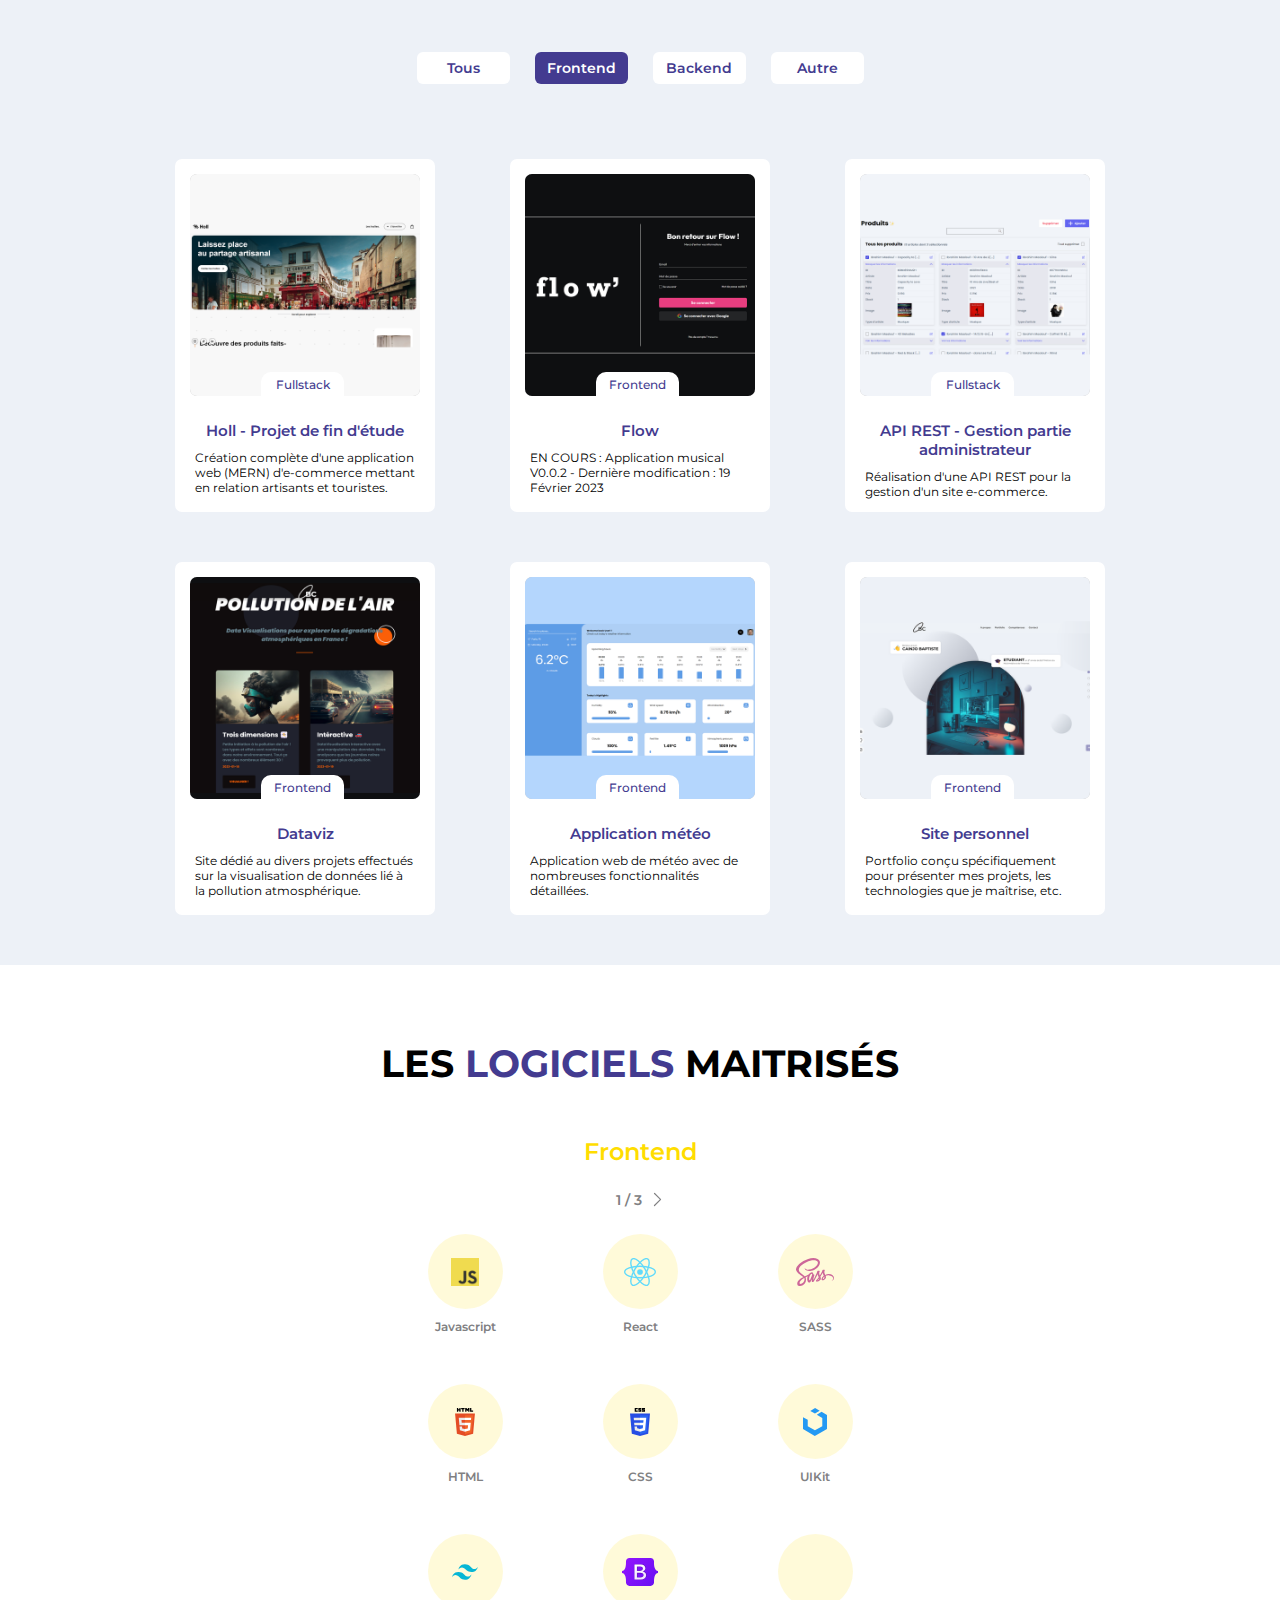
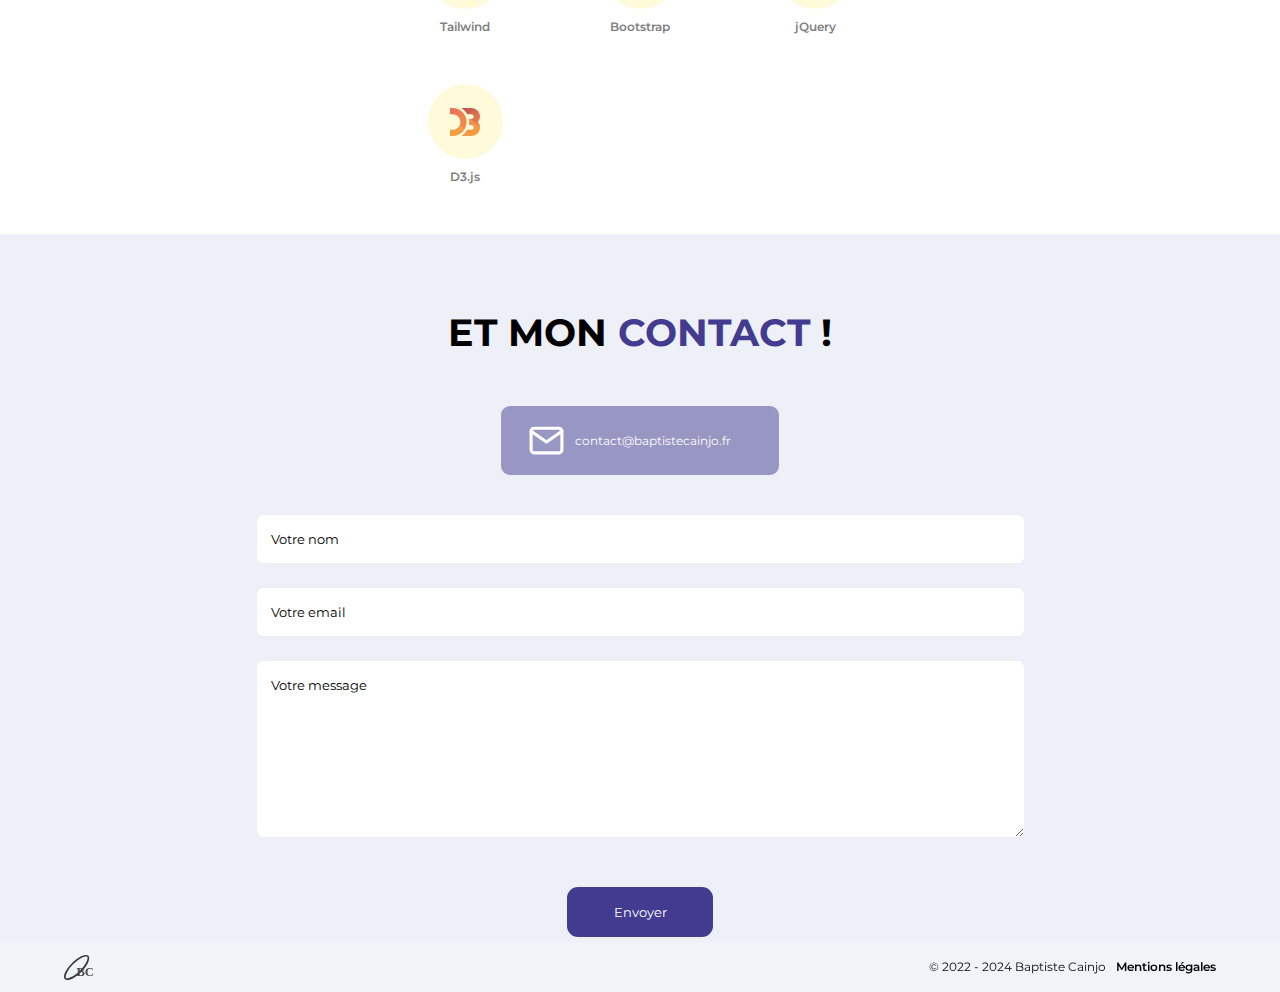
==== commit 23a91c23: "MAJ des contenus et du code" ====
--- a/index.html
+++ b/index.html
@@ -136,12 +136,57 @@
             <p class="categorie">Tous</p>
             <p class="categorie select">Frontend</p>
             <p class="categorie">Backend</p>
-            <p class="categorie">Webdesign</p>
             <p class="categorie">Autre</p>
           </div>
 
           <div class="lesCartes">
-            <div class="carte frontend webdesign">
+            <div class="carte frontend backend">
+              <div class="img-carte">
+                <div class="liens">
+                  <div class="imgTxt">
+                    <img src="images/react.svg" alt="" />
+                    <p>React</p>
+                  </div>
+                  <div class="imgTxt">
+                    <img src="images/nodejs.svg" alt="" />
+                    <p>NodeJs</p>
+                  </div>
+                  <div class="imgTxt">
+                    <img src="images/mongodb.svg" alt="" />
+                    <p>MongoDB</p>
+                  </div>
+                  <div class="imgTxt">
+                    <img src="images/express.svg" alt="" />
+                    <p>Express</p>
+                  </div>
+                  <div class="imgTxt">
+                    <img src="images/sass.svg" alt="" />
+                    <p>SASS</p>
+                  </div>
+                  <a target="_blank" href="https://gitlab.com/holl/Holl">
+                    <img src="images/github_blanc.svg" alt="Github du projet" />
+                  </a>
+                  <a target="_blank" href="./images/demo.mkv">
+                    <img src="images/play_blanc.svg" alt="Voir une vidéo du projet" />
+                  </a>
+                  <a target="_blank" href="https://la-diwa-02.univ-lemans.fr">
+                    <img src="images/eye_blanc.svg" alt="Voir le projet" />
+                  </a>
+                </div>
+                <img class="pochette" src="images/holl.png" alt="" />
+                <div class="titre-carte">
+                  <p>Fullstack</p>
+                </div>
+              </div>
+              <div class="txt-carte">
+                <h3>Holl - Projet de fin d'étude</h3>
+                <p>
+                  Création complète d'une application web (MERN) d'e-commerce
+                  mettant en relation artisants et touristes.
+                </p>
+              </div>
+            </div>
+            <div class="carte frontend">
               <div class="img-carte">
                 <div class="liens">
                   <div class="imgTxt">
@@ -156,33 +201,304 @@
                     <img src="images/css.svg" alt="" />
                     <p>CSS</p>
                   </div>
-                  <div class="imgTxt">
-                    <img src="images/figma.svg" alt="" />
-                    <p>Figma</p>
-                  </div>
                   <a
                     target="_blank"
                     href="https://sharemusic.baptistecainjo.fr"
                   >
                     <img src="images/eye_blanc.svg" alt="icon voir le projet" />
                   </a>
-                </div>
-                <img class="pochette" src="images/frontend.webp" alt="" />
+                  <a
+                    target="_blank"
+                    href="https://github.com/BaptisteCainjo/FLOW.git"
+                  >
+                    <img src="images/github_blanc.svg" alt="Github du projet" />
+                  </a>
+                </div>
+                <img class="pochette" src="./images/flow.png" alt="" />
                 <div class="titre-carte">
                   <p>Frontend</p>
                 </div>
               </div>
               <div class="txt-carte">
-                <h3>Application musical</h3>
-                <p>
-                  EN COURS : Application Musique V0.0.2 - Dernière modification
+                <h3>Flow</h3>
+                <p>
+                  EN COURS : Application musical V0.0.2 - Dernière modification
                   : 19 Février 2023
                 </p>
                 <!-- <p>Une web application permettant de chercher précisément des albums/artistes.</p> -->
               </div>
             </div>
-
-            <div class="carte backend webdesign">
+            <div class="carte frontend backend">
+              <div class="img-carte">
+                <div class="liens">
+                  <div class="imgTxt">
+                    <img src="images/react.svg" alt="" />
+                    <p>React</p>
+                  </div>
+                  <div class="imgTxt">
+                    <img src="images/symfony.svg" alt="" />
+                    <p>Symfony</p>
+                  </div>
+                  <div class="imgTxt">
+                    <img src="images/sass.svg" alt="" />
+                    <p>SASS</p>
+                  </div>
+                  <a
+                    target="_blank"
+                    href="https://github.com/BaptisteCainjo/Projet-2e-ann-e-MMI.git"
+                  >
+                    <img src="images/github_blanc.svg" alt="Github du projet" />
+                  </a>
+                </div>
+                <img class="pochette" src="images/admin_ecommerce.png" alt="" />
+                <div class="titre-carte">
+                  <p>Fullstack</p>
+                </div>
+              </div>
+              <div class="txt-carte">
+                <h3>API REST - Gestion partie administrateur</h3>
+                <p>
+                  Réalisation d'une API REST pour la gestion d'un site e-commerce.
+                </p>
+              </div>
+            </div>
+            <div class="carte autre">
+              <div class="img-carte">
+                <div class="liens">
+                  <div class="imgTxt">
+                    <img src="images/flutter.svg" alt="" />
+                    <p>Flutter</p>
+                  </div>
+                  <a
+                    target="_blank"
+                    href="https://github.com/BaptisteCainjo/historyai"
+                  >
+                    <img src="images/github_blanc.svg" alt="Github du projet" />
+                  </a>
+                  <a
+                  target="_blank"
+                  href="images/historyai.webm"
+                >
+                  <img src="images/play_blanc.svg" alt="Video du projet" />
+                </a>
+                </div>
+                <img class="pochette" src="images/historyai.png" alt="" />
+                <div class="titre-carte">
+                  <p>Autre</p>
+                </div>
+              </div>
+              <div class="txt-carte">
+                <h3>History.ai</h3>
+                <p>
+                  Création d'une application mobile permettant de communiquer
+                  avec des personnages historique.
+                </p>
+              </div>
+            </div>
+            <div class="carte frontend">
+              <div class="img-carte">
+                <div class="liens">
+                  <div class="imgTxt">
+                    <img src="images/javascript.webp" alt="" />
+                    <p>Javascript</p>
+                  </div>
+                  <div class="imgTxt">
+                    <img src="images/html.svg" alt="" />
+                    <p>HTML</p>
+                  </div>
+                  <div class="imgTxt">
+                    <img src="images/css.svg" alt="" />
+                    <p>CSS</p>
+                  </div>
+                  <div class="imgTxt">
+                    <img src="images/d3.svg" alt="" />
+                    <p>D3.js</p>
+                  </div>
+                  <a target="_blank" href="https://dataviz3d.baptistecainjo.fr">
+                    <img src="images/eye_blanc.svg" alt="icon voir le projet" />
+                  </a>
+                  <a target="_blank" href="./images/dataviz.mp4">
+                    <img src="images/play_blanc.svg" alt="icon play" />
+                  </a>
+                  <a
+                    target="_blank"
+                    href="https://github.com/BaptisteCainjo/DATAVIZ-Interactive.git"
+                  >
+                    <img src="images/github_blanc.svg" alt="Github du projet" />
+                  </a>
+                  <a
+                    target="_blank"
+                    href="https://github.com/BaptisteCainjo/DATAVIZ-3D.git"
+                  >
+                    <img src="images/github_blanc.svg" alt="Github du projet" />
+                  </a>
+                </div>
+                <img class="pochette" src="images/dataviz.png" alt="" />
+                <div class="titre-carte">
+                  <p>Frontend</p>
+                </div>
+              </div>
+              <div class="txt-carte">
+                <h3>Dataviz</h3>
+                <p>
+                  Site dédié au divers projets effectués sur la visualisation de
+                  données lié à la pollution atmosphérique.
+                </p>
+              </div>
+            </div>
+            <div class="carte frontend">
+              <div class="img-carte">
+                <div class="liens">
+                  <div class="imgTxt">
+                    <img src="images/react.svg" alt="" />
+                    <p>React</p>
+                  </div>
+                  <div class="imgTxt">
+                    <img src="images/sass.svg" alt="" />
+                    <p>SASS</p>
+                  </div>
+
+                  <a target="_blank" href="https://meteo.baptistecainjo.fr">
+                    <img src="images/eye_blanc.svg" alt="icon voir le projet" />
+                  </a>
+                  <a
+                    target="_blank"
+                    href="https://github.com/BaptisteCainjo/meteo-react-function.git"
+                  >
+                    <img src="images/github_blanc.svg" alt="Github du projet" />
+                  </a>
+                </div>
+                <img class="pochette" src="images/meteo.png" alt="" />
+                <div class="titre-carte">
+                  <p>Frontend</p>
+                </div>
+              </div>
+              <div class="txt-carte">
+                <h3>Application météo</h3>
+                <p>
+                  Application web de météo avec de nombreuses fonctionnalités
+                  détaillées.
+                </p>
+              </div>
+            </div>
+            <div class="carte backend">
+              <div class="img-carte">
+                <div class="liens">
+                  <div class="imgTxt">
+                    <img src="images/symfony.svg" alt="" />
+                    <p>Symfony</p>
+                  </div>
+                  <a
+                    target="_blank"
+                    href="https://github.com/BaptisteCainjo/ecommerce.git"
+                  >
+                    <img src="images/github_blanc.svg" alt="Github du projet" />
+                  </a>
+                </div>
+                <img class="pochette" src="images/ecommerce.png" alt="" />
+                <div class="titre-carte">
+                  <p>Backend</p>
+                </div>
+              </div>
+              <div class="txt-carte">
+                <h3>Site E-Commerce</h3>
+                <p>
+                  Adaptation d'un site de commerce en ligne dédié aux produit
+                  d'un artiste musical.
+                </p>
+              </div>
+            </div>
+            <div class="carte backend">
+              <div class="img-carte">
+                <div class="liens">
+                  <div class="imgTxt">
+                    <img src="images/php.svg" alt="" />
+                    <p>PHP</p>
+                  </div>
+                  <div class="imgTxt">
+                    <img src="images/mysql.svg" alt="" />
+                    <p>MySql</p>
+                  </div>
+                  <div class="imgTxt">
+                    <img src="images/javascript.webp" alt="" />
+                    <p>Javascript</p>
+                  </div>
+                  <div class="imgTxt">
+                    <img src="images/html.svg" alt="" />
+                    <p>HTML</p>
+                  </div>
+                  <div class="imgTxt">
+                    <img src="images/css.svg" alt="" />
+                    <p>CSS</p>
+                  </div>
+                  <a target="_blank" href="https://forum.baptistecainjo.fr">
+                    <img src="images/eye_blanc.svg" alt="icon voir le projet" />
+                  </a>
+                  <a
+                    target="_blank"
+                    href="https://github.com/BaptisteCainjo/Projet-1er-ann-e-MMI.git"
+                  >
+                    <img src="images/github_blanc.svg" alt="Github du projet" />
+                  </a>
+                </div>
+                <img class="pochette" src="images/forum.png" alt="" />
+                <div class="titre-carte">
+                  <p>Backend</p>
+                </div>
+              </div>
+              <div class="txt-carte">
+                <h3>Forum</h3>
+                <p>
+                  Forum afin de rendre le sujet de la sobriété numérique ouvert
+                  à tous.
+                </p>
+              </div>
+            </div>
+            <div class="carte autre">
+              <div class="img-carte">
+                <div class="liens">
+                  <div class="imgTxt">
+                    <img src="images/playcanvas.svg" alt="" />
+                    <p>Playcanvas</p>
+                  </div>
+                  <div class="imgTxt">
+                    <img src="images/javascript.webp" alt="" />
+                    <p>Javascript</p>
+                  </div>
+                  <div class="imgTxt">
+                    <img src="images/html.svg" alt="" />
+                    <p>HTML</p>
+                  </div>
+                  <div class="imgTxt">
+                    <img src="images/css.svg" alt="" />
+                    <p>CSS</p>
+                  </div>
+                  <a
+                    target="_blank"
+                    href="https://configurator.baptistecainjo.fr"
+                  >
+                    <img src="images/eye_blanc.svg" alt="icon voir le projet" />
+                  </a>
+                  <a
+                    target="_blank"
+                    href="https://github.com/BaptisteCainjo/CONFIGURATOR.git"
+                  >
+                    <img src="images/github_blanc.svg" alt="Github du projet" />
+                  </a>
+                </div>
+                <img class="pochette" src="images/configurator.png" alt="" />
+                <div class="titre-carte">
+                  <p>Autre</p>
+                </div>
+              </div>
+              <div class="txt-carte">
+                <h3>Produit 3D</h3>
+                <p>
+                  Visualition web d'un produit en 3D lié à un artiste musical.
+                </p>
+              </div>
+            </div>
+            <div class="carte backend">
               <div class="img-carte">
                 <div class="liens">
                   <div class="imgTxt">
@@ -216,12 +532,12 @@
                 <p>Une web application complète sur la prise de notes.</p>
               </div>
             </div>
-            <div class="carte frontend webdesign">
+            <div class="carte frontend">
               <div class="img-carte">
                 <div class="liens">
                   <div class="imgTxt">
                     <img src="images/javascript.webp" alt="" />
-                    <p>JavaScript</p>
+                    <p>Javascript</p>
                   </div>
                   <div class="imgTxt">
                     <img src="images/html.svg" alt="" />
@@ -231,193 +547,22 @@
                     <img src="images/css.svg" alt="" />
                     <p>CSS</p>
                   </div>
-
-                  <a target="_blank" href="https://meteo.baptistecainjo.fr">
-                    <img src="images/eye_blanc.svg" alt="icon voir le projet" />
-                  </a>
-                </div>
-                <img class="pochette" src="images/frontend.webp" alt="" />
+                  <a
+                    target="_blank"
+                    href="https://github.com/BaptisteCainjo/SITE-PERSO"
+                  >
+                    <img src="images/github_blanc.svg" alt="Github du projet" />
+                  </a>
+                </div>
+                <img class="pochette" src="images/perso.png" alt="" />
                 <div class="titre-carte">
                   <p>Frontend</p>
                 </div>
               </div>
               <div class="txt-carte">
-                <h3>Application météo</h3>
-                <p>
-                  Application web de météo avec de nombreuses fonctionnalités
-                  détaillées.
-                </p>
-              </div>
-            </div>
-
-            <div class="carte backend">
-              <div class="img-carte">
-                <div class="liens">
-                  <div class="imgTxt">
-                    <img src="images/php.svg" alt="" />
-                    <p>PHP</p>
-                  </div>
-                  <div class="imgTxt">
-                    <img src="images/mysql.svg" alt="" />
-                    <p>MySql</p>
-                  </div>
-                  <div class="imgTxt">
-                    <img src="images/javascript.webp" alt="" />
-                    <p>Javascript</p>
-                  </div>
-                  <div class="imgTxt">
-                    <img src="images/html.svg" alt="" />
-                    <p>HTML</p>
-                  </div>
-                  <div class="imgTxt">
-                    <img src="images/css.svg" alt="" />
-                    <p>CSS</p>
-                  </div>
-                  <a target="_blank" href="https://forum.baptistecainjo.fr">
-                    <img src="images/eye_blanc.svg" alt="icon voir le projet" />
-                  </a>
-                </div>
-                <img class="pochette" src="images/backend.webp" alt="" />
-                <div class="titre-carte">
-                  <p>Backend</p>
-                </div>
-              </div>
-              <div class="txt-carte">
-                <h3>Forum</h3>
-                <p>
-                  Forum afin de rendre le sujet de la sobriété numérique ouvert
-                  à tous.
-                </p>
-              </div>
-            </div>
-            <div class="carte frontend webdesign">
-              <div class="img-carte">
-                <div class="liens">
-                  <div class="imgTxt">
-                    <img src="images/javascript.webp" alt="" />
-                    <p>Javascript</p>
-                  </div>
-                  <div class="imgTxt">
-                    <img src="images/html.svg" alt="" />
-                    <p>HTML</p>
-                  </div>
-                  <div class="imgTxt">
-                    <img src="images/css.svg" alt="" />
-                    <p>CSS</p>
-                  </div>
-                  <div class="imgTxt">
-                    <img src="images/d3.svg" alt="" />
-                    <p>D3.js</p>
-                  </div>
-                  <div class="imgTxt">
-                    <img src="images/figma.svg" alt="" />
-                    <p>Figma</p>
-                  </div>
-                  <a target="_blank" href="https://dataviz3d.baptistecainjo.fr">
-                    <img src="images/eye_blanc.svg" alt="icon voir le projet" />
-                  </a>
-                  <a class="video" target="_blank" href="./images/dataviz.mp4">
-                    <img src="images/play_blanc.svg" alt="icon play" />
-                  </a>
-                </div>
-                <img class="pochette" src="images/frontend.webp" alt="" />
-                <div class="titre-carte">
-                  <p>Frontend</p>
-                </div>
-              </div>
-              <div class="txt-carte">
-                <h3>Dataviz</h3>
-                <p>
-                  Site dédié au divers projets effectués sur la visualisation de
-                  données lié à la pollution atmosphérique.
-                </p>
-              </div>
-            </div>
-            <div class="carte backend">
-              <div class="img-carte">
-                <div class="liens">
-                  <div class="imgTxt">
-                    <img src="images/symfony.svg" alt="" />
-                    <p>Symfony</p>
-                  </div>
-                  <div class="imgTxt">
-                    <img src="images/sass.svg" alt="" />
-                    <p>SASS</p>
-                  </div>
-                </div>
-                <img class="pochette" src="images/backend.webp" alt="" />
-                <div class="titre-carte">
-                  <p>Backend</p>
-                </div>
-              </div>
-              <div class="txt-carte">
-                <h3>Site E-Commerce</h3>
-                <p>
-                  Adaptation d'un site de commerce en ligne dédié aux produit
-                  d'un artiste musical.
-                </p>
-              </div>
-            </div>
-            <div class="carte autre">
-              <div class="img-carte">
-                <div class="liens">
-                  <div class="imgTxt">
-                    <img src="images/playcanvas.svg" alt="" />
-                    <p>Playcanvas</p>
-                  </div>
-                  <a
-                    target="_blank"
-                    href="https://configurator.baptistecainjo.fr"
-                  >
-                    <img src="images/eye_blanc.svg" alt="icon voir le projet" />
-                  </a>
-                </div>
-                <img class="pochette" src="images/autre.webp" alt="" />
-                <div class="titre-carte">
-                  <p>Autre</p>
-                </div>
-              </div>
-              <div class="txt-carte">
-                <h3>Produit 3D</h3>
-                <p>
-                  Visualition web d'un produit en 3D lié à un artiste musical.
-                </p>
-              </div>
-            </div>
-            <div class="carte backend">
-              <div class="img-carte">
-                <div class="liens">
-                  <div class="imgTxt">
-                    <img src="images/mongodb.svg" alt="" />
-                    <p>MongoDB</p>
-                  </div>
-                  <div class="imgTxt">
-                    <img src="images/express.svg" alt="" />
-                    <p>Express</p>
-                  </div>
-                  <div class="imgTxt">
-                    <img src="images/react.svg" alt="" />
-                    <p>React</p>
-                  </div>
-                  <div class="imgTxt">
-                    <img src="images/nodejs.svg" alt="" />
-                    <p>NodeJs</p>
-                  </div>
-                  <div class="imgTxt">
-                    <img src="images/sass.svg" alt="" />
-                    <p>SASS</p>
-                  </div>
-                </div>
-                <img class="pochette" src="images/backend.webp" alt="" />
-                <div class="titre-carte">
-                  <p>Backend</p>
-                </div>
-              </div>
-              <div class="txt-carte">
-                <h3>Holl - Projet de fin d'étude</h3>
-                <p>
-                  Création complète d'une application web (MERN) d'e-commerce
-                  pour mettre en relation les artisants et les touristes.
+                <h3>Site personnel</h3>
+                <p>
+                  Portfolio conçu spécifiquement pour présenter mes projets, les technologies que je maîtrise, etc.
                 </p>
               </div>
             </div>
@@ -459,10 +604,17 @@
               </div>
               <div class="imgTxt front">
                 <div class="image front">
+                  <img src="images/sass.svg" alt="" />
+                </div>
+                <p>SASS</p>
+              </div>
+              <div class="imgTxt front">
+                <div class="image front">
                   <img src="images/html.svg" alt="" />
                 </div>
                 <p>HTML</p>
               </div>
+
               <div class="imgTxt front">
                 <div class="image front">
                   <img src="images/css.svg" alt="" />
@@ -471,27 +623,27 @@
               </div>
               <div class="imgTxt front">
                 <div class="image front">
+                  <img src="images/uikit.svg" alt="" />
+                </div>
+                <p>UIKit</p>
+              </div>
+              <div class="imgTxt front">
+                <div class="image front">
                   <img src="images/tailwind.svg" alt="" />
                 </div>
                 <p>Tailwind</p>
               </div>
               <div class="imgTxt front">
                 <div class="image front">
-                  <img src="images/uikit.svg" alt="" />
-                </div>
-                <p>UIKit</p>
-              </div>
-              <div class="imgTxt front">
-                <div class="image front">
                   <img src="images/bootstrap.svg" alt="" />
                 </div>
                 <p>Bootstrap</p>
               </div>
               <div class="imgTxt front">
                 <div class="image front">
-                  <img src="images/sass.svg" alt="" />
-                </div>
-                <p>SASS</p>
+                  <img src="images/jquery.svg" alt="" />
+                </div>
+                <p>jQuery</p>
               </div>
               <div class="imgTxt front">
                 <div class="image front">
@@ -543,12 +695,6 @@
                 </div>
                 <p>Figma</p>
               </div>
-              <div class="imgTxt back">
-                <div class="image back">
-                  <img src="images/docker.svg" alt="" />
-                </div>
-                <p>Docker</p>
-              </div>
               <div class="imgTxt autre">
                 <div class="image autre">
                   <img src="images/github.svg" alt="" />
@@ -568,42 +714,57 @@
                 <p>Suite Affinity</p>
               </div>
               <div class="imgTxt autre">
+                <div class="image back">
+                  <img src="images/docker.svg" alt="" />
+                </div>
+                <p>Docker</p>
+              </div>
+              <div class="imgTxt autre">
                 <div class="image autre">
                   <img src="images/playcanvas.svg" alt="" />
                 </div>
                 <p>PlayCanvas</p>
               </div>
-            </div>
-          </div>
-          <div class="descProj">
+              <div class="imgTxt autre">
+                <div class="image autre">
+                  <img src="images/flutter.svg" alt="" />
+                </div>
+                <p>Flutter</p>
+              </div>
+              <div class="imgTxt autre">
+                <div class="image autre">
+                  <img src="images/java.svg" alt="" />
+                </div>
+                <p>Java</p>
+              </div>
+            </div>
+          </div>
+          <!-- <div class="descProj">
             <div class="imgTxtPlus front">
               <div class="image front">
                 <img src="images/javascript.webp" alt="" />
               </div>
-              <p>JavaScript</p>
+              <p>Javascript</p>
             </div>
             <div class="description">
               <h3>Description</h3>
               <p>
-                Le JavaScript est mon langage préféré. Depuis ma première
+                Le Javascript est mon langage préféré. Depuis ma première
                 utilisation en première année de MMI, j'ai acquis une solide
                 expérience dans la création de sites web interactifs et
                 dynamiques. J'ai eu l'occasion de l'utiliser à plusieurs
                 reprises dans des projets personnels, universitaires ou encore
                 lors de mon alternance chez MMA. Ce que j'apprécie
-                particulièrement avec JavaScript, c'est son large écosystème
+                particulièrement avec Javascript, c'est son large écosystème
                 avec React comme framework et Node.js pour son environnement
                 côté serveur.
               </p>
             </div>
-            <!-- <div class="projet">
-                        <h3>Projet phare</h3>
-                    </div> -->
-          </div>
+          </div> -->
         </div>
       </section>
 
-      <!-- <section id="part5">
+      <section id="part5">
         <h2>Et mon <span>contact</span> !</h2>
 
         <div class="form">
@@ -697,13 +858,13 @@
             /></a>
           </div>
         </div>
-      </section> -->
+      </section>
     </main>
     <footer>
       <div class="container">
         <img src="images/logo-noir.svg" alt="Logo personnel" />
         <div class="text">
-          <p>© 2022 - 2023 Baptiste Cainjo</p>
+          <p>© 2022 - 2024 Baptiste Cainjo</p>
           <p class="mention"><a href="./legal.html">Mentions légales</a></p>
         </div>
       </div>
--- a/css/style.css
+++ b/css/style.css
@@ -454,8 +454,7 @@
 }
 
 #part1 img{
-    width: 473px;
-    height: 473px;
+    width: 100%;
     border-radius: 1000px 1000px 0 0; 
     box-shadow: 0px 0px 10px #00000040;
     margin: 0 auto;
@@ -616,14 +615,14 @@
     display: none;
 }
 
+.projets .carte.backend.frontend{
+    display: flex;
+}
+
 .projets .carte:hover .pochette {
     filter: brightness(50%);
     box-shadow: 0px 0px 10px 1px var(--black40);
     transition: .5s;
-}
-
-.projets .carte .webdesignIcon img.webdesignIconImg:hover  {
-    filter: brightness(50%);
 }
 
 .projets .carte:hover .liens a img,
@@ -696,7 +695,6 @@
     display: flex;
     align-items: center;
     justify-content: center;
-    grid-area: 2 / 1 / 3 / 6
 }
 
 .projets .carte .hover a {
@@ -766,50 +764,6 @@
     padding: 0;
 }
 
-.projets .webdesignIcon{
-    position: absolute;
-    width: 260px;
-    /* height: 237px; */
-    display: flex;
-    justify-content: flex-end;
-    z-index: 1;
-}
-
-.projets .webdesignIcon img:hover{
-    transition: 0.25s ease-in-out;
-    height: 55px;
-    width: 55px;
-    cursor: pointer;
-}
-
-.projets .webdesignIcon img{
-    border-radius: 50px 0px 50px 50px;
-    height: 50px;
-    width: 50px;
-    border: 2px solid var(--blue);
-    margin: 15px 15px 0 0;
-    transition: 0.25s ease-in-out;
-    z-index: 3;
-    cursor: pointer;
-}
-
-.projets .webdesignIcon .webdesignIconImg{
-    border-radius: 7px;
-    width: 230px;
-    height: 222px;
-    border: inherit;
-    margin: 15px 15px 0 0;
-    transition: 0.25s ease-in-out;
-}
-.projets .webdesignIcon .webdesignIconImg:hover{
-    transition: 0.25s ease-in-out;
-    width: 230px;
-    height: 222px;
-    cursor: pointer;
-    filter: brightness(50%);
-
-}
-
 
 /** Partie 4 **/
 
@@ -845,8 +799,8 @@
 
 .skill .catLogi .lesLogi {
     display: grid;
-    grid-template-columns: 1fr 1fr 1fr;
-    gap: 30px;
+    grid-template-columns: 1fr 1fr;
+    gap: 50px 100px;
 }
 
 .skill .image {
@@ -873,14 +827,6 @@
 }
 
 .skill .imgTxt.back{
-    display: none;
-}
-
-.image.webdesign{
-    background-color: #80008026;
-}
-
-.skill .imgTxt.webdesign{
     display: none;
 }
 
@@ -1166,6 +1112,10 @@
         right: 5%;
     }
 
+    #part1 img{
+        width: 40%;
+    }
+
     footer .text {
         flex-direction: row;
         align-items: flex-start;
@@ -1185,7 +1135,7 @@
 
 
     .projets .lesbtn {
-        grid-template-columns: 1fr 1fr 1fr 1fr 1fr;
+        grid-template-columns: 1fr 1fr 1fr 1fr;
     }
 
     .projets .lesCartes {
@@ -1195,13 +1145,15 @@
 
     /** Partie 4 **/
 
-    .skill {
-        grid-template-columns: 1fr 1fr;
-    }
-
     .skill .descProj {
         margin: 0;
         max-width: 400px;
+    }
+
+    .skill .catLogi .lesLogi {
+        display: grid;
+        grid-template-columns: 1fr 1fr 1fr;
+        gap: 50px 100px;
     }
 
 
